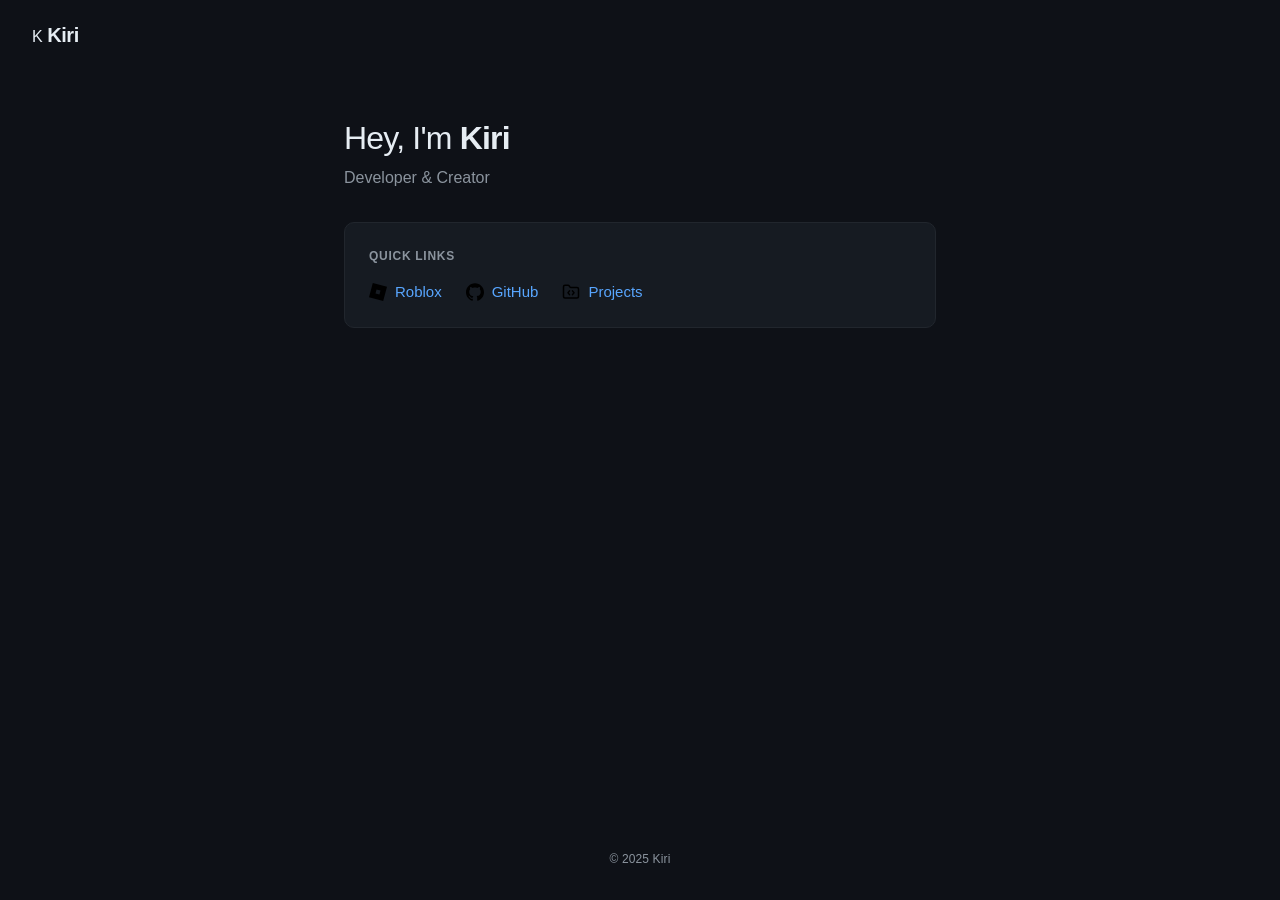
==== index.html @ 233b8712 "Update quick links: point Roblox and GitHub to user profiles; projects -> projects.html" ====
<!DOCTYPE html>
<html lang="en">
<head>
  <meta charset="UTF-8">
  <meta name="viewport" content="width=device-width, initial-scale=1.0">
  <title>Kiri</title>
  <link rel="stylesheet" href="css/style.css">
</head>
<body>

  <header class="header">
    <div class="brand">
      <span class="brand-avatar">K</span>
      <span class="brand-name">Kiri</span>
    </div>
  </header>

  <main class="main">
    <section class="hero">
      <h1>Hey, I'm <strong>Kiri</strong></h1>
      <p class="tagline">Developer &amp; Creator</p>
    </section>

    <section class="card">
      <h2>Quick links</h2>
      <nav class="links">
        <a href="https://www.roblox.com/users/1266112836/profile" class="link-item" target="_blank" rel="noopener">
          <img src="img/roblox.svg" alt="Roblox profile" class="link-icon">
          <span>Roblox</span>
        </a>
        <a href="https://github.com/Logicnd" class="link-item" target="_blank" rel="noopener">
          <img src="img/github.svg" alt="GitHub" class="link-icon">
          <span>GitHub</span>
        </a>
        <a href="projects.html" class="link-item">
          <img src="img/projects.svg" alt="Projects" class="link-icon">
          <span>Projects</span>
        </a>
      </nav>
    </section>

  </main>

  <footer class="footer">
    <p>&copy; 2025 Kiri</p>
  </footer>

</body>
</html>
---- css/style.css ----
*,
*::before,
*::after {
  margin: 0;
  padding: 0;
  box-sizing: border-box;
}

:root {
  --bg: #0e1117;
  --surface: #161b22;
  --border: #21262d;
  --text: #e6edf3;
  --text-muted: #8b949e;
  --accent: #58a6ff;
  --radius: 10px;
}

html {
  font-family: -apple-system, BlinkMacSystemFont, "Segoe UI", Helvetica, Arial,
    sans-serif;
  color: var(--text);
  background: var(--bg);
  line-height: 1.5;
  -webkit-font-smoothing: antialiased;
}

body {
  min-height: 100vh;
  display: flex;
  flex-direction: column;
}

/* ---- header ---- */

.header {
  padding: 1.25rem 2rem;
}

.brand-name {
  font-size: 1.25rem;
  font-weight: 700;
  letter-spacing: -0.02em;
}

.brand-dot {
  color: var(--accent);
}

.brand-link {
  text-decoration: none;
  color: inherit;
  transition: opacity 0.15s;
}

.brand-link:hover {
  opacity: 0.7;
}

/* ---- main ---- */

.main {
  flex: 1;
  width: 100%;
  max-width: 640px;
  margin: 0 auto;
  padding: 3rem 1.5rem 4rem;
  display: flex;
  flex-direction: column;
  gap: 2rem;
}

/* ---- hero ---- */

.hero h1 {
  font-size: 2rem;
  font-weight: 400;
  letter-spacing: -0.025em;
  line-height: 1.3;
}

.hero h1 strong {
  font-weight: 700;
}

.tagline {
  margin-top: 0.375rem;
  color: var(--text-muted);
  font-size: 1rem;
}

/* ---- card ---- */

.card {
  background: var(--surface);
  border: 1px solid var(--border);
  border-radius: var(--radius);
  padding: 1.5rem;
}

.card h2 {
  font-size: 0.75rem;
  font-weight: 600;
  text-transform: uppercase;
  letter-spacing: 0.06em;
  color: var(--text-muted);
  margin-bottom: 1rem;
}

/* ---- links ---- */

.links {
  display: flex;
  gap: 1.5rem;
  flex-wrap: wrap;
}

.link-item {
  display: flex;
  align-items: center;
  gap: 0.5rem;
  color: var(--accent);
  text-decoration: none;
  font-size: 0.9375rem;
  font-weight: 500;
  transition: opacity 0.15s;
}

.link-item:hover {
  opacity: 0.75;
}

.link-icon {
  width: 18px;
  height: 18px;
  color: var(--accent);
}

/* ---- project sections ---- */

.project-section {
  display: flex;
  flex-direction: column;
  gap: 0.75rem;
}

.section-title {
  font-size: 0.75rem;
  font-weight: 600;
  text-transform: uppercase;
  letter-spacing: 0.06em;
  color: var(--text-muted);
}

/* ---- game cards ---- */

.game-grid {
  display: grid;
  grid-template-columns: repeat(auto-fill, minmax(260px, 1fr));
  gap: 0.75rem;
}

.game-card {
  display: block;
  border-radius: 8px;
  border: 1px solid var(--border);
  background: var(--surface);
  text-decoration: none;
  color: var(--text);
  overflow: hidden;
  transition: border-color 0.15s, background 0.15s;
}

.game-card:hover {
  border-color: var(--accent);
  background: #1c2129;
}

.game-thumb {
  width: 100%;
  aspect-ratio: 16 / 9;
  object-fit: cover;
  display: block;
}

.game-info {
  padding: 0.875rem 1rem;
}

.game-info h3 {
  font-size: 0.9375rem;
  font-weight: 600;
  margin-bottom: 0.25rem;
}

.game-info p {
  font-size: 0.8125rem;
  color: var(--text-muted);
  line-height: 1.45;
}

/* ---- project grid ---- */

.project-grid {
  display: grid;
  grid-template-columns: repeat(auto-fill, minmax(240px, 1fr));
  gap: 0.75rem;
}

.project {
  display: block;
  padding: 1.125rem 1.25rem;
  border-radius: 8px;
  border: 1px solid var(--border);
  background: var(--surface);
  text-decoration: none;
  color: var(--text);
  transition: border-color 0.15s, background 0.15s;
}

.project:hover {
  border-color: var(--accent);
  background: #1c2129;
}

.project h3 {
  font-size: 0.9375rem;
  font-weight: 600;
  margin-bottom: 0.25rem;
}

.project p {
  font-size: 0.8125rem;
  color: var(--text-muted);
  line-height: 1.45;
}

/* ---- footer ---- */

.footer {
  padding: 2rem;
  text-align: center;
  color: var(--text-muted);
  font-size: 0.75rem;
  letter-spacing: 0.01em;
}

/* ---- responsive ---- */

@media (max-width: 480px) {
  .main {
    padding: 2rem 1rem 3rem;
  }

  .hero h1 {
    font-size: 1.5rem;
  }

  .links {
    flex-direction: column;
    gap: 1rem;
  }

  .project-grid,
  .game-grid {
    grid-template-columns: 1fr;
  }
}
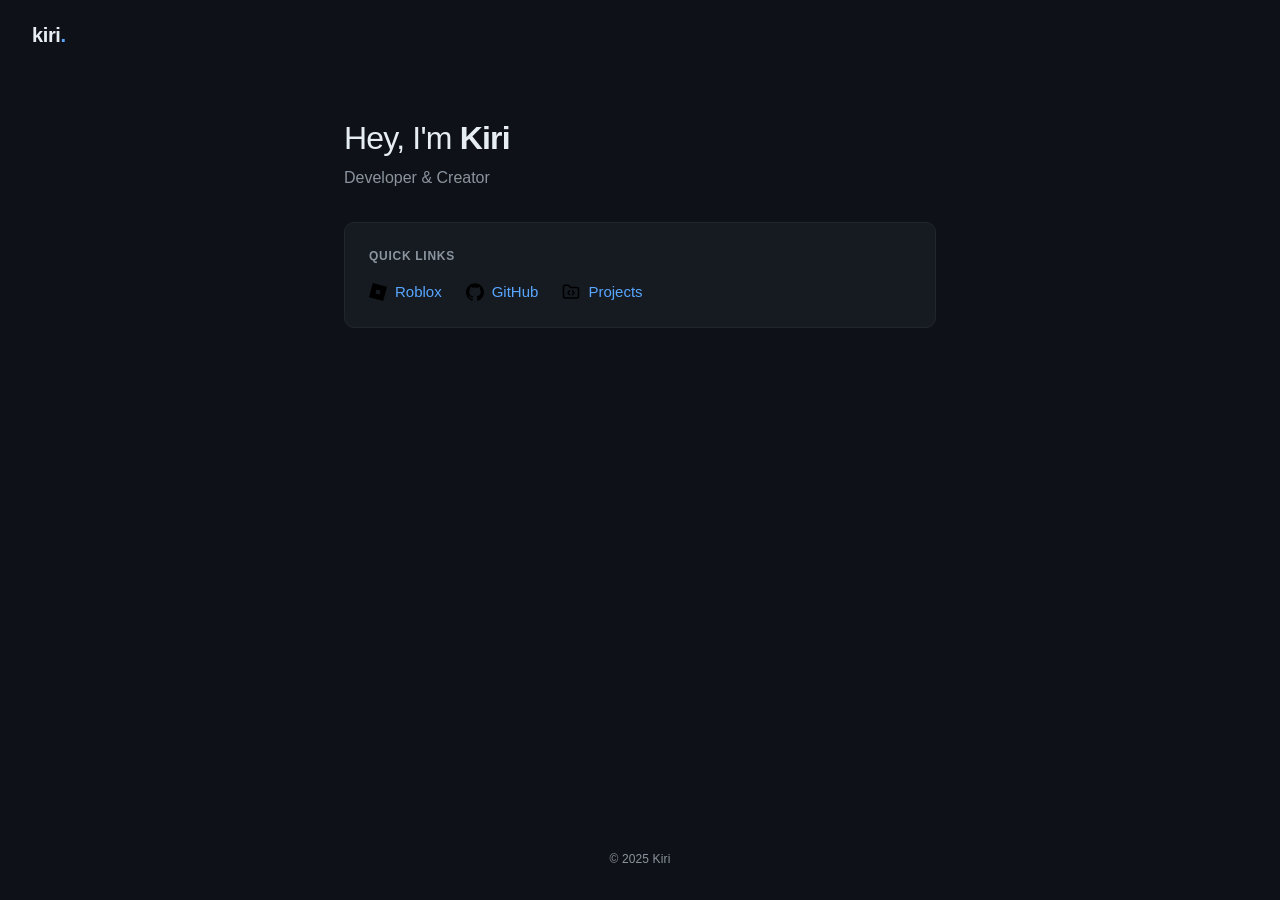
==== commit 1b09794c: "resolve merge conflicts with main Co-Authored-By: RuntimeRiddle <kieranhoath3@gmail.com>" ====
--- a/index.html
+++ b/index.html
@@ -10,8 +10,7 @@
 
   <header class="header">
     <div class="brand">
-      <span class="brand-avatar">K</span>
-      <span class="brand-name">Kiri</span>
+      <span class="brand-name">kiri<span class="brand-dot">.</span></span>
     </div>
   </header>
 
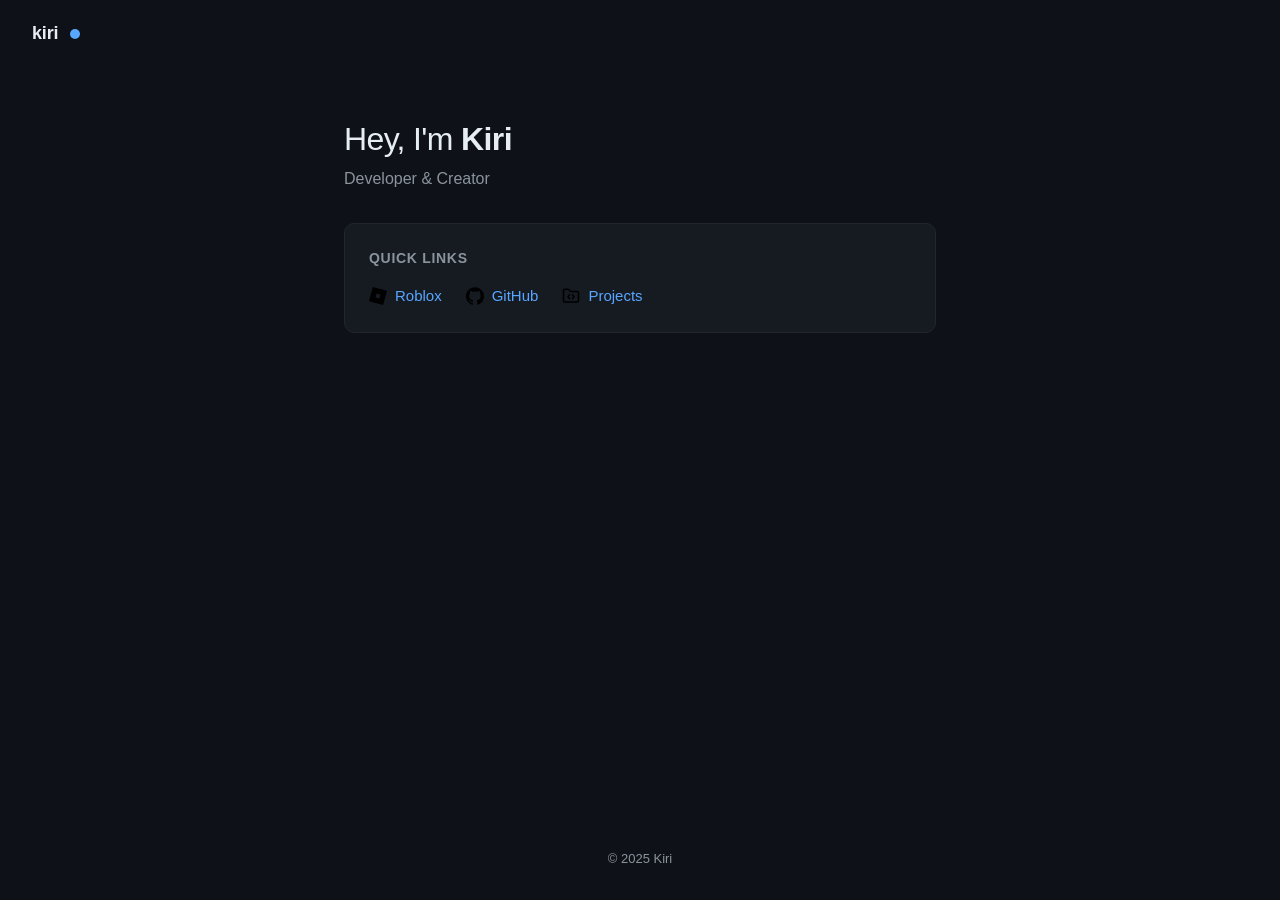
==== commit 61525e79: "Replace circle avatar with clean 'kiri' wordmark across site; add wordmark styles" ====
--- a/index.html
+++ b/index.html
@@ -10,7 +10,9 @@
 
   <header class="header">
     <div class="brand">
-      <span class="brand-name">kiri<span class="brand-dot">.</span></span>
+      <a href="index.html" class="brand-link" aria-label="Kiri home">
+        <span class="wordmark">kiri<span class="accent-dot" aria-hidden="true"></span></span>
+      </a>
     </div>
   </header>
 
--- a/css/style.css
+++ b/css/style.css
@@ -37,25 +37,64 @@
   padding: 1.25rem 2rem;
 }
 
+.brand {
+  display: flex;
+  align-items: center;
+  gap: 0.625rem;
+}
+
+.brand-avatar {
+  width: 36px;
+  height: 36px;
+  border-radius: 50%;
+  background: var(--surface);
+  border: 1px solid var(--border);
+  display: grid;
+  place-items: center;
+  font-weight: 600;
+  font-size: 0.875rem;
+  color: var(--text-muted);
+  flex-shrink: 0;
+}
+
 .brand-name {
-  font-size: 1.25rem;
-  font-weight: 700;
-  letter-spacing: -0.02em;
-}
-
-.brand-dot {
-  color: var(--accent);
+  font-size: 1.125rem;
+  font-weight: 600;
+  letter-spacing: -0.01em;
 }
 
 .brand-link {
+  display: flex;
+  align-items: center;
+  gap: 0.625rem;
   text-decoration: none;
   color: inherit;
-  transition: opacity 0.15s;
-}
-
-.brand-link:hover {
-  opacity: 0.7;
-}
+}
+
+/* Wordmark style: lowercase 'kiri' with a small accent dot */
+.wordmark {
+  font-size: 1.125rem;
+  font-weight: 700;
+  letter-spacing: -0.01em;
+  text-transform: none;
+  display: inline-flex;
+  align-items: center;
+  gap: 0.5rem;
+  color: var(--text);
+}
+
+.wordmark .accent-dot {
+  width: 10px;
+  height: 10px;
+  border-radius: 50%;
+  background: var(--accent);
+  display: inline-block;
+  margin-left: 0.25rem;
+  box-shadow: 0 1px 0 rgba(0,0,0,0.2);
+}
+
+/* hide legacy avatar when using wordmark */
+.brand-avatar { display: none; }
 
 /* ---- main ---- */
 
@@ -75,8 +114,7 @@
 .hero h1 {
   font-size: 2rem;
   font-weight: 400;
-  letter-spacing: -0.025em;
-  line-height: 1.3;
+  letter-spacing: -0.02em;
 }
 
 .hero h1 strong {
@@ -84,7 +122,7 @@
 }
 
 .tagline {
-  margin-top: 0.375rem;
+  margin-top: 0.25rem;
   color: var(--text-muted);
   font-size: 1rem;
 }
@@ -99,10 +137,10 @@
 }
 
 .card h2 {
-  font-size: 0.75rem;
-  font-weight: 600;
+  font-size: 0.875rem;
+  font-weight: 700;
   text-transform: uppercase;
-  letter-spacing: 0.06em;
+  letter-spacing: 0.05em;
   color: var(--text-muted);
   margin-bottom: 1rem;
 }
@@ -136,70 +174,7 @@
   color: var(--accent);
 }
 
-/* ---- project sections ---- */
-
-.project-section {
-  display: flex;
-  flex-direction: column;
-  gap: 0.75rem;
-}
-
-.section-title {
-  font-size: 0.75rem;
-  font-weight: 600;
-  text-transform: uppercase;
-  letter-spacing: 0.06em;
-  color: var(--text-muted);
-}
-
-/* ---- game cards ---- */
-
-.game-grid {
-  display: grid;
-  grid-template-columns: repeat(auto-fill, minmax(260px, 1fr));
-  gap: 0.75rem;
-}
-
-.game-card {
-  display: block;
-  border-radius: 8px;
-  border: 1px solid var(--border);
-  background: var(--surface);
-  text-decoration: none;
-  color: var(--text);
-  overflow: hidden;
-  transition: border-color 0.15s, background 0.15s;
-}
-
-.game-card:hover {
-  border-color: var(--accent);
-  background: #1c2129;
-}
-
-.game-thumb {
-  width: 100%;
-  aspect-ratio: 16 / 9;
-  object-fit: cover;
-  display: block;
-}
-
-.game-info {
-  padding: 0.875rem 1rem;
-}
-
-.game-info h3 {
-  font-size: 0.9375rem;
-  font-weight: 600;
-  margin-bottom: 0.25rem;
-}
-
-.game-info p {
-  font-size: 0.8125rem;
-  color: var(--text-muted);
-  line-height: 1.45;
-}
-
-/* ---- project grid ---- */
+/* ---- projects ---- */
 
 .project-grid {
   display: grid;
@@ -209,18 +184,17 @@
 
 .project {
   display: block;
-  padding: 1.125rem 1.25rem;
+  padding: 1rem;
   border-radius: 8px;
   border: 1px solid var(--border);
-  background: var(--surface);
+  background: var(--bg);
   text-decoration: none;
   color: var(--text);
-  transition: border-color 0.15s, background 0.15s;
+  transition: border-color 0.15s;
 }
 
 .project:hover {
   border-color: var(--accent);
-  background: #1c2129;
 }
 
 .project h3 {
@@ -241,8 +215,7 @@
   padding: 2rem;
   text-align: center;
   color: var(--text-muted);
-  font-size: 0.75rem;
-  letter-spacing: 0.01em;
+  font-size: 0.8125rem;
 }
 
 /* ---- responsive ---- */
@@ -261,8 +234,7 @@
     gap: 1rem;
   }
 
-  .project-grid,
-  .game-grid {
+  .project-grid {
     grid-template-columns: 1fr;
   }
 }
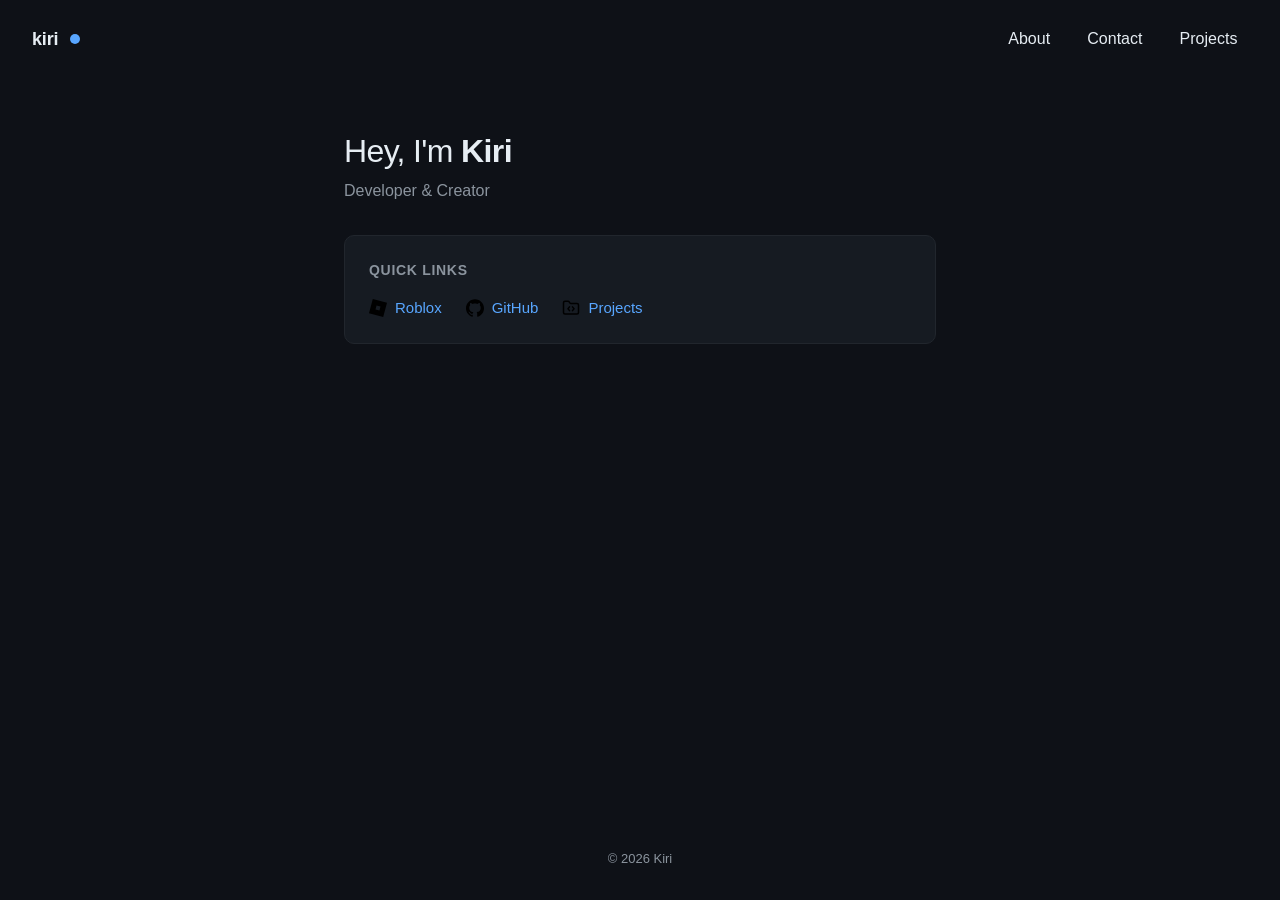
==== commit 20eda344: "Add topbar About/Contact, mobile sidebar drawer, shared JS and pages" ====
--- a/index.html
+++ b/index.html
@@ -8,13 +8,34 @@
 </head>
 <body>
 
-  <header class="header">
+  <header class="header topbar">
     <div class="brand">
       <a href="index.html" class="brand-link" aria-label="Kiri home">
         <span class="wordmark">kiri<span class="accent-dot" aria-hidden="true"></span></span>
       </a>
     </div>
+    <nav class="topnav">
+      <a href="about.html">About</a>
+      <a href="contact.html">Contact</a>
+      <a href="projects.html">Projects</a>
+    </nav>
+    <button class="hamburger">☰</button>
   </header>
+
+  <div id="mobileDrawer" class="mobile-drawer" aria-hidden="true">
+    <div class="drawer-inner">
+      <button class="drawer-close">Close</button>
+      <nav style="margin-top:1rem; display:flex; flex-direction:column; gap:0.75rem;">
+        <a href="index.html">Home</a>
+        <a href="projects.html">Projects</a>
+        <a href="roblox.html">Roblox Games</a>
+        <a href="github-projects.html">GitHub Projects</a>
+        <a href="mini-tools.html">Mini Tools</a>
+        <a href="about.html">About</a>
+        <a href="contact.html">Contact</a>
+      </nav>
+    </div>
+  </div>
 
   <main class="main">
     <section class="hero">
@@ -43,7 +64,7 @@
   </main>
 
   <footer class="footer">
-    <p>&copy; 2025 Kiri</p>
+    <p>&copy; 2026 Kiri</p>
   </footer>
 
 </body>
--- a/css/style.css
+++ b/css/style.css
@@ -238,3 +238,26 @@
     grid-template-columns: 1fr;
   }
 }
+
+/* Topbar and mobile sidebar */
+.topbar {
+  display:flex;
+  align-items:center;
+  gap:1rem;
+  justify-content:space-between;
+}
+.topnav { display:flex; gap:1rem; align-items:center; }
+.topnav a { color:var(--text); text-decoration:none; padding:0.4rem 0.6rem; border-radius:6px; border:1px solid transparent; }
+.topnav a:hover { background:rgba(88,166,255,0.06); border-color:var(--border); }
+.hamburger{ display:none; background:transparent; border:1px solid var(--border); color:var(--text); padding:0.4rem 0.6rem; border-radius:6px; }
+
+/* Mobile nav drawer */
+.mobile-drawer { position:fixed; top:0; left:0; height:100vh; width:0; overflow:hidden; background:var(--bg); color:var(--text); transition:width .22s ease; z-index:60; box-shadow: 2px 0 12px rgba(0,0,0,0.6); }
+.mobile-drawer.open { width:72%; }
+.mobile-drawer .drawer-inner{ padding:2rem; }
+.drawer-close{ background:transparent; border:1px solid var(--border); color:var(--text); padding:0.4rem 0.6rem; border-radius:6px; }
+
+@media (max-width: 840px){
+  .topnav{ display:none; }
+  .hamburger{ display:inline-block; }
+}
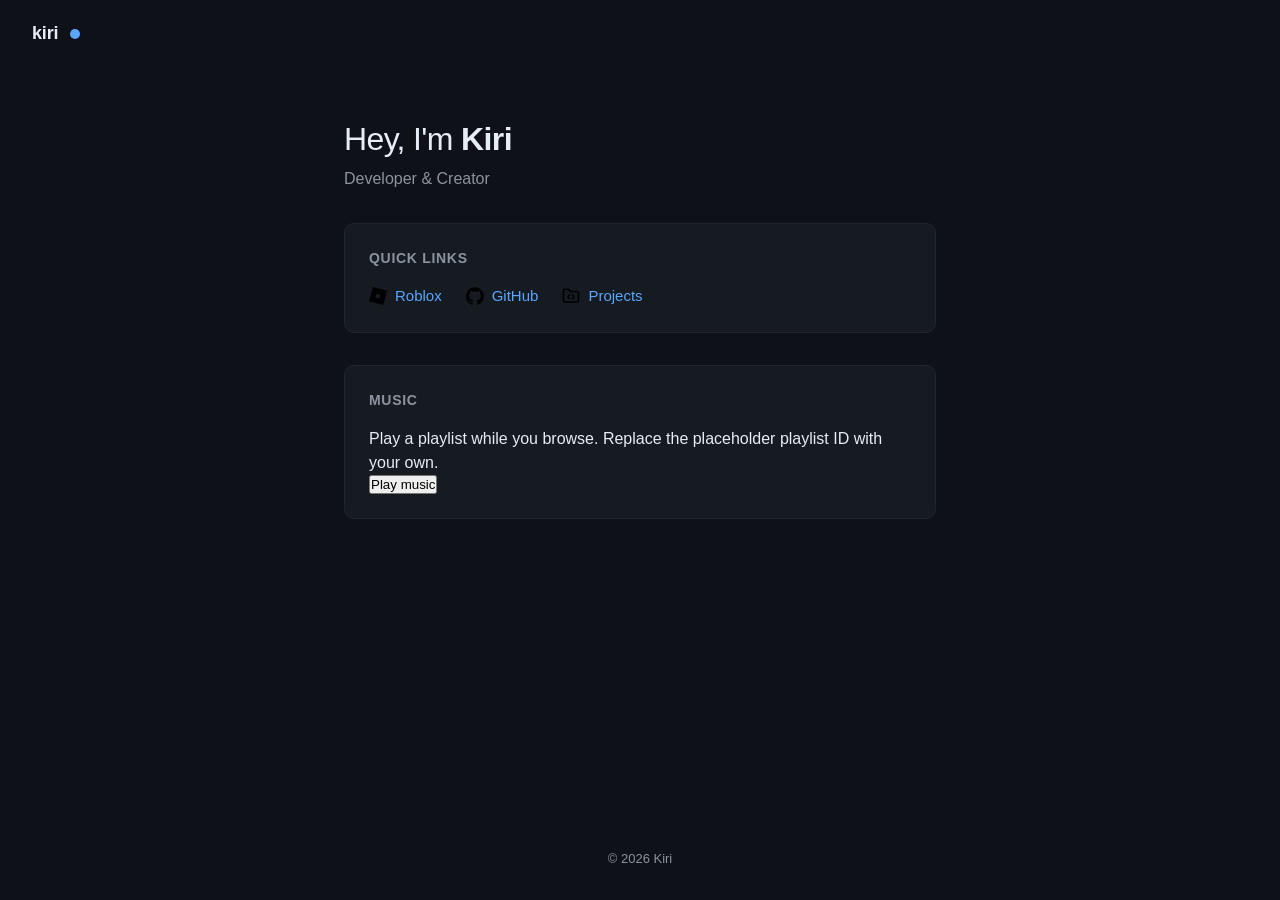
==== commit 5edaeb2a: "UI: remove topbar nav links; add Spotify embed toggle on homepage" ====
--- a/index.html
+++ b/index.html
@@ -14,11 +14,7 @@
         <span class="wordmark">kiri<span class="accent-dot" aria-hidden="true"></span></span>
       </a>
     </div>
-    <nav class="topnav">
-      <a href="about.html">About</a>
-      <a href="contact.html">Contact</a>
-      <a href="projects.html">Projects</a>
-    </nav>
+    <nav class="topnav" aria-hidden="true"></nav>
     <button class="hamburger">☰</button>
   </header>
 
@@ -61,6 +57,19 @@
       </nav>
     </section>
 
+    <section class="card">
+      <h2>Music</h2>
+      <p class="small">Play a playlist while you browse. Replace the placeholder playlist ID with your own.</p>
+      <div style="display:flex;gap:0.5rem;align-items:center;">
+        <button id="spotifyToggleBtn" class="btn">Play music</button>
+        <span id="spotifyMsg" class="small"></span>
+      </div>
+      <div id="spotifyContainer" style="margin-top:0.75rem;display:none;max-width:660px;">
+        <!-- Replace YOUR_PLAYLIST_ID with your Spotify playlist or track id -->
+        <iframe id="spotifyIframe" style="border-radius:12px" src="" width="100%" height="80" frameborder="0" allowtransparency="true" allow="encrypted-media"></iframe>
+      </div>
+    </section>
+
   </main>
 
   <footer class="footer">
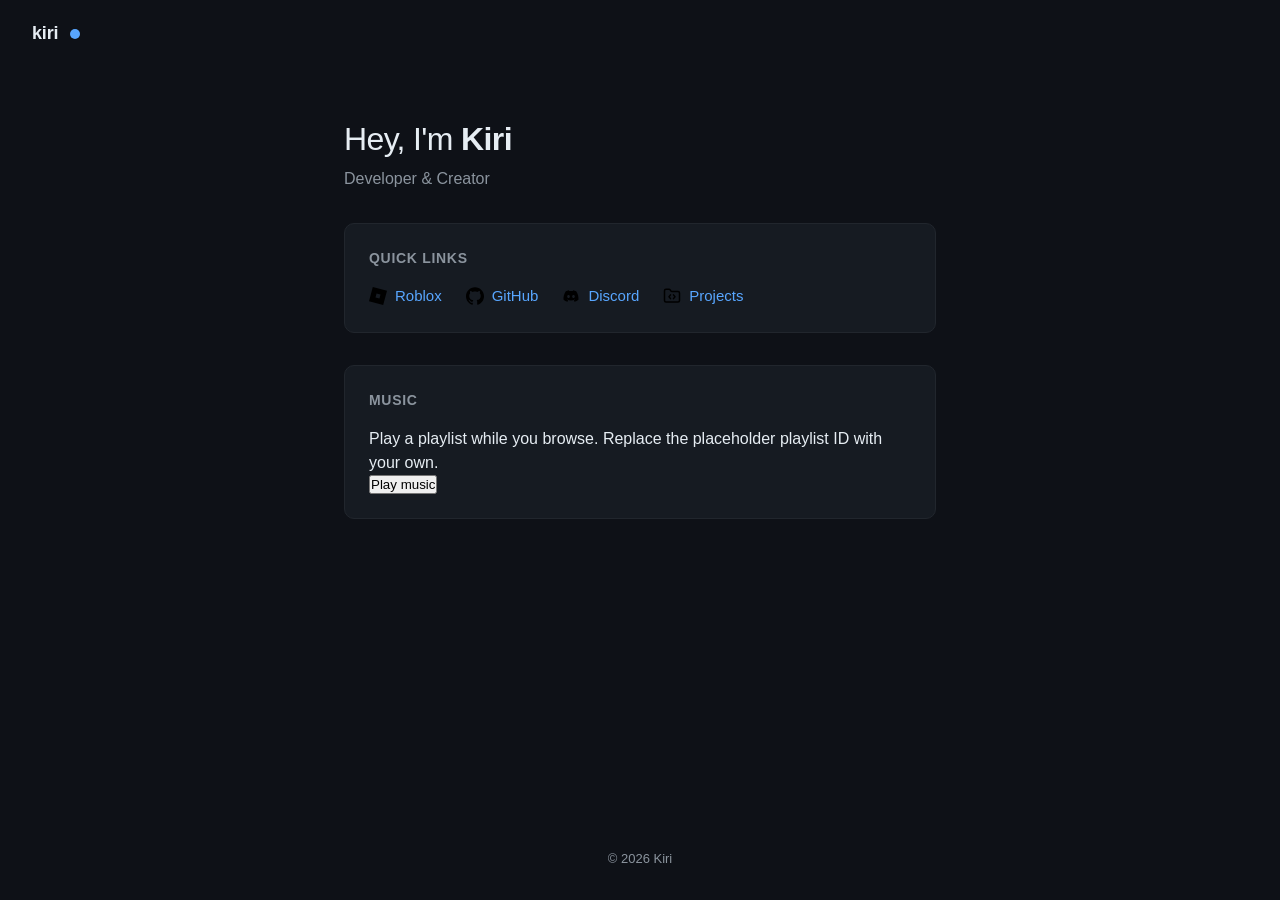
==== commit 07645c76: "Add Discord quick-link to homepage" ====
--- a/index.html
+++ b/index.html
@@ -50,6 +50,10 @@
           <img src="img/github.svg" alt="GitHub" class="link-icon">
           <span>GitHub</span>
         </a>
+        <a href="https://discord.com/users/1001540373623087204" class="link-item" target="_blank" rel="noopener">
+          <img src="img/discord.svg" alt="Discord" class="link-icon">
+          <span>Discord</span>
+        </a>
         <a href="projects.html" class="link-item">
           <img src="img/projects.svg" alt="Projects" class="link-icon">
           <span>Projects</span>
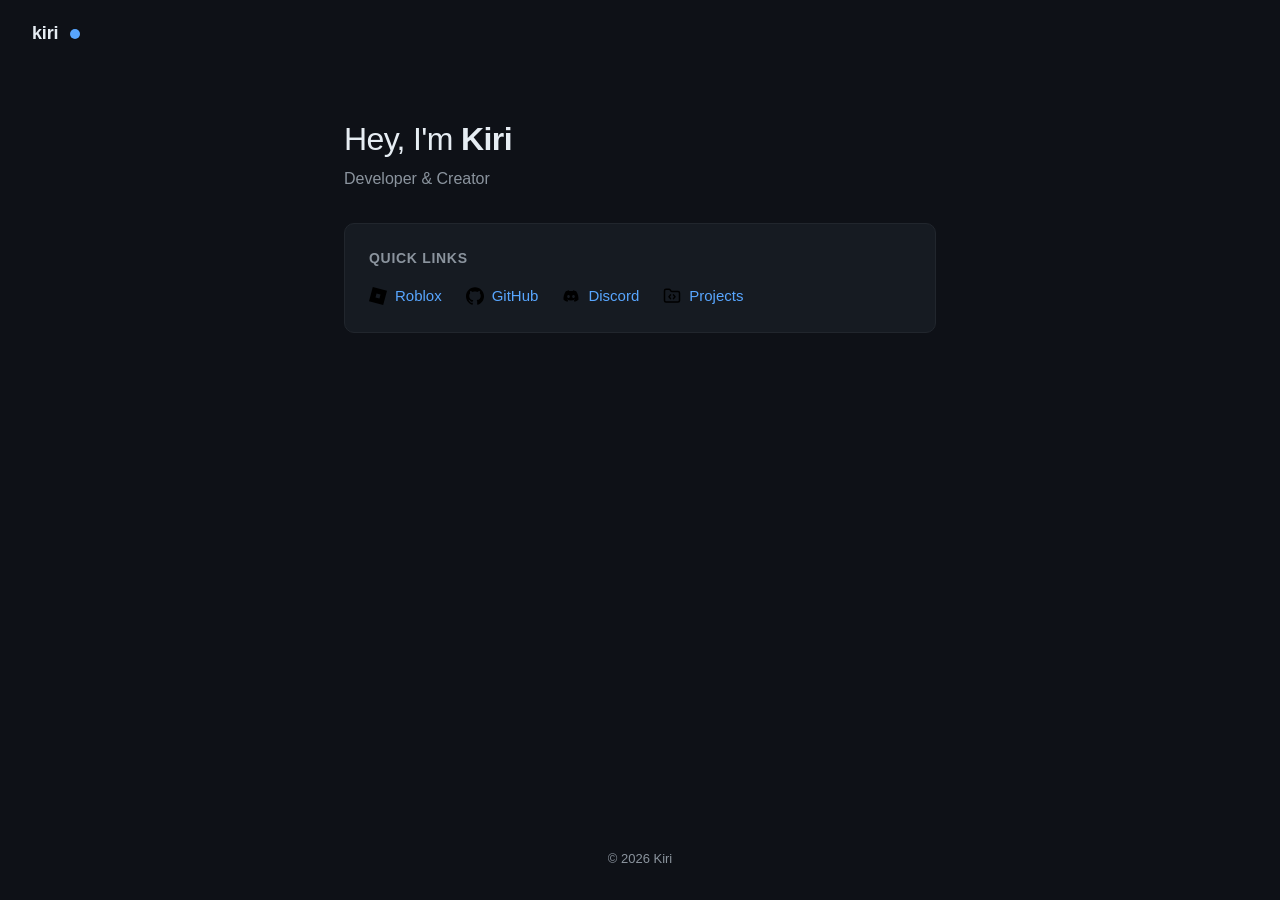
==== commit 0c769414: "Remove Spotify embed and related JS" ====
--- a/index.html
+++ b/index.html
@@ -61,18 +61,7 @@
       </nav>
     </section>
 
-    <section class="card">
-      <h2>Music</h2>
-      <p class="small">Play a playlist while you browse. Replace the placeholder playlist ID with your own.</p>
-      <div style="display:flex;gap:0.5rem;align-items:center;">
-        <button id="spotifyToggleBtn" class="btn">Play music</button>
-        <span id="spotifyMsg" class="small"></span>
-      </div>
-      <div id="spotifyContainer" style="margin-top:0.75rem;display:none;max-width:660px;">
-        <!-- Replace YOUR_PLAYLIST_ID with your Spotify playlist or track id -->
-        <iframe id="spotifyIframe" style="border-radius:12px" src="" width="100%" height="80" frameborder="0" allowtransparency="true" allow="encrypted-media"></iframe>
-      </div>
-    </section>
+    
 
   </main>
 
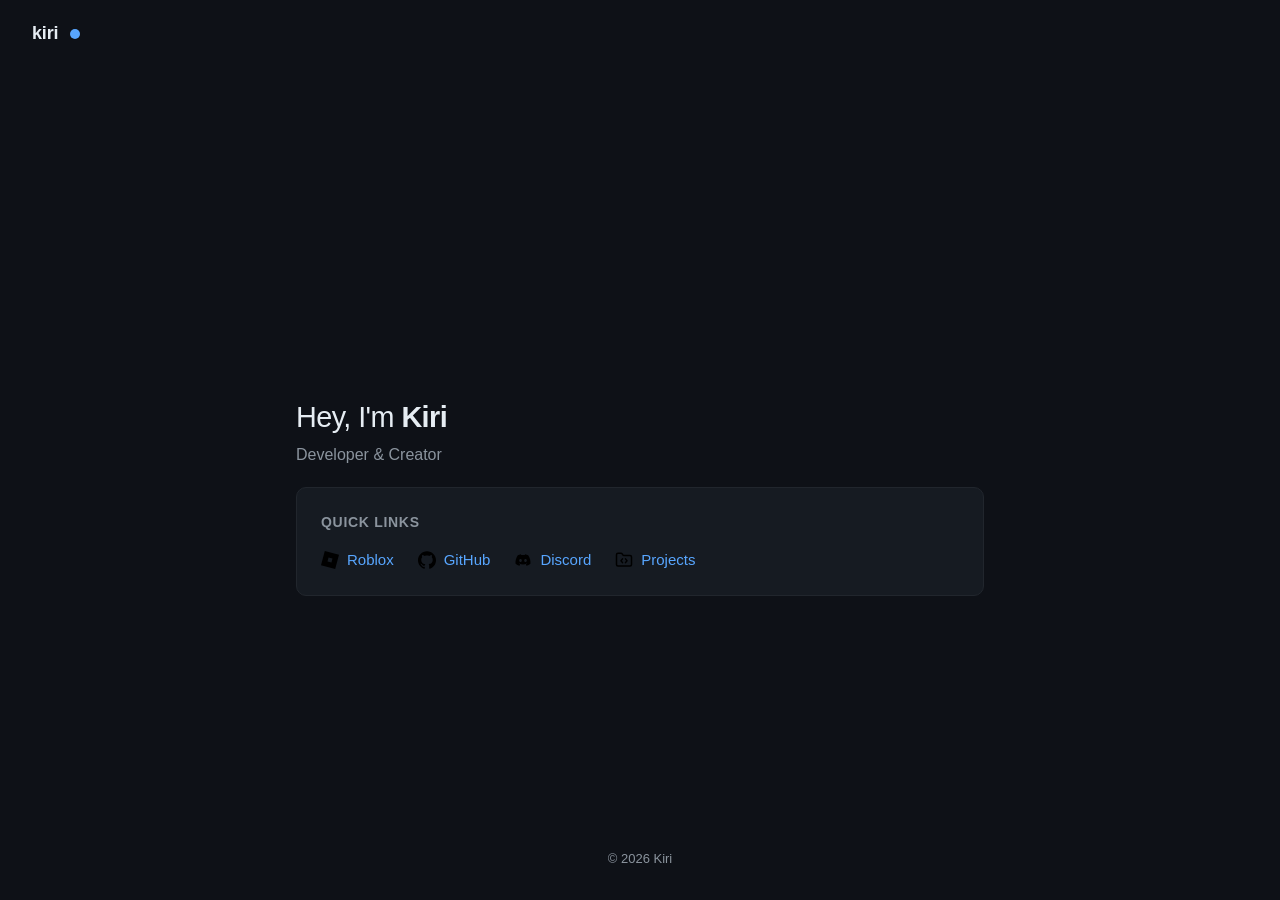
==== commit bdaf7d0d: "Auto-scale .main to fit viewport (no scrolling): add JS fit script and transform support" ====
--- a/index.html
+++ b/index.html
@@ -69,5 +69,29 @@
     <p>&copy; 2026 Kiri</p>
   </footer>
 
+  <script>
+    (function fit(){
+      const root = document.querySelector('.main');
+      if(!root) return;
+      function apply(){
+        root.style.transform = 'none';
+        const rw = root.scrollWidth;
+        const rh = root.scrollHeight;
+        const vw = window.innerWidth;
+        const vh = window.innerHeight;
+        const scaleW = vw / rw;
+        const scaleH = vh / rh;
+        const scale = Math.min(scaleW, scaleH, 1);
+        root.style.transform = `scale(${scale})`;
+        // center vertically if smaller
+        const top = Math.max(0, (vh - rh * scale) / 2);
+        root.style.marginTop = top + 'px';
+      }
+      window.addEventListener('resize', ()=> requestAnimationFrame(apply));
+      document.addEventListener('DOMContentLoaded', ()=> requestAnimationFrame(apply));
+      requestAnimationFrame(apply);
+    })();
+  </script>
+
 </body>
 </html>
--- a/css/style.css
+++ b/css/style.css
@@ -25,10 +25,14 @@
   -webkit-font-smoothing: antialiased;
 }
 
+html, body { height: 100%; }
+
 body {
   min-height: 100vh;
   display: flex;
   flex-direction: column;
+  /* prevent page-level scrolling — pages are sized to fit viewport */
+  overflow: hidden;
 }
 
 /* ---- header ---- */
@@ -101,18 +105,24 @@
 .main {
   flex: 1;
   width: 100%;
-  max-width: 640px;
+  max-width: 720px;
   margin: 0 auto;
-  padding: 3rem 1.5rem 4rem;
+  padding: 2rem 1rem 2.25rem;
   display: flex;
   flex-direction: column;
-  gap: 2rem;
+  gap: 1.25rem;
+  justify-content: center;
+}
+/* allow main to be scaled to fit the viewport when JS adjusts it */
+.main {
+  transform-origin: top center;
+  transition: transform 150ms ease;
 }
 
 /* ---- hero ---- */
 
 .hero h1 {
-  font-size: 2rem;
+  font-size: 1.8rem;
   font-weight: 400;
   letter-spacing: -0.02em;
 }
@@ -209,6 +219,31 @@
   line-height: 1.45;
 }
 
+/* project thumbnail square and compact layout */
+.project img.thumb {
+  width: 100%;
+  aspect-ratio: 1 / 1;
+  object-fit: cover;
+  border-radius: 8px;
+  display: block;
+  margin-bottom: 0.5rem;
+}
+
+/* pill-style Visit button inside project cards */
+.project .visit-btn {
+  display: inline-block;
+  background: linear-gradient(180deg, rgba(88,166,255,0.12), rgba(88,166,255,0.06));
+  color: var(--accent);
+  border: 1px solid rgba(88,166,255,0.12);
+  padding: 0.45rem 0.9rem;
+  border-radius: 999px;
+  text-decoration: none;
+  font-weight: 600;
+  font-size: 0.9rem;
+}
+
+.project .visit-btn:hover { background: rgba(88,166,255,0.08); }
+
 /* ---- footer ---- */
 
 .footer {
@@ -261,3 +296,5 @@
   .topnav{ display:none; }
   .hamburger{ display:inline-block; }
 }
+
+/* animated background removed per request */
